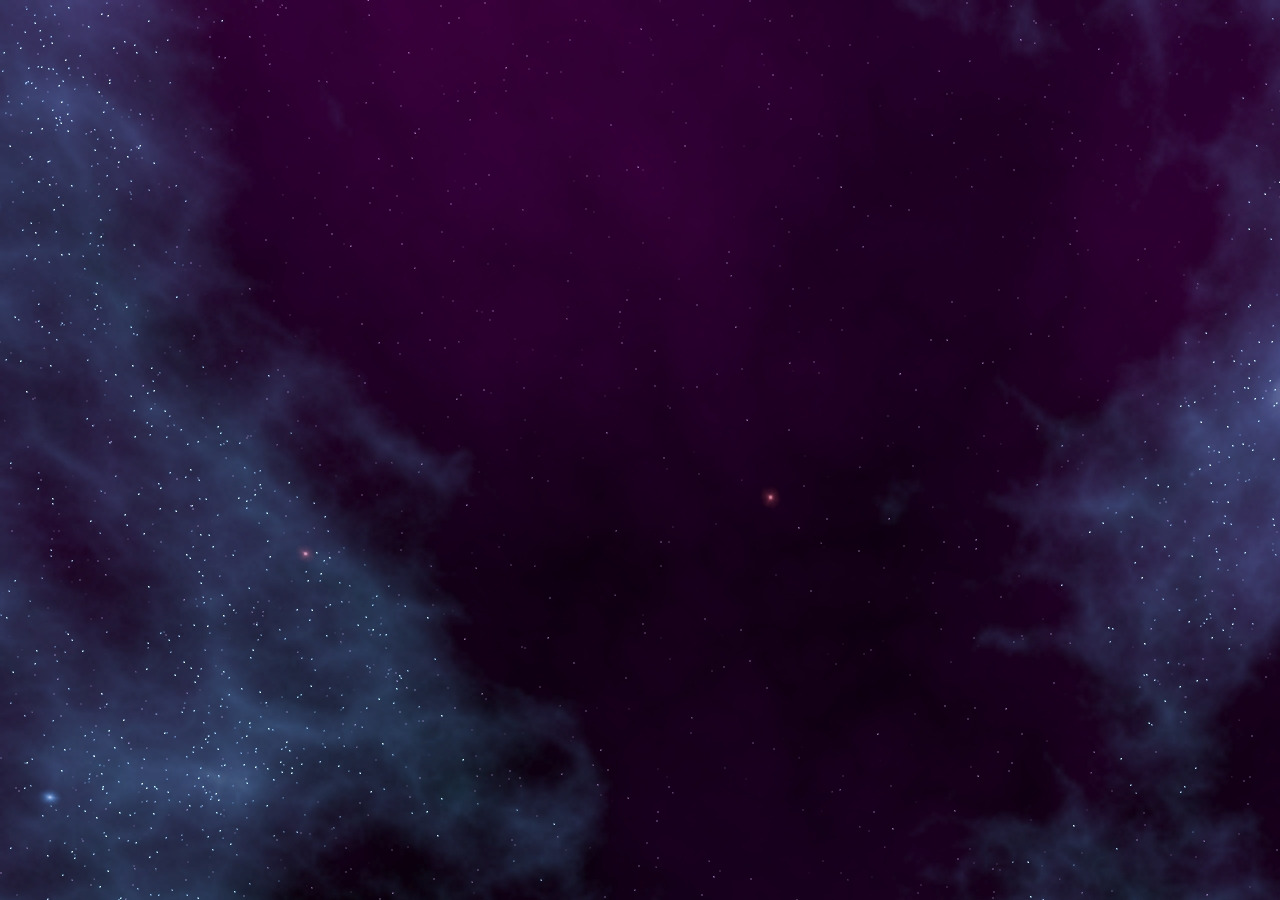
==== rogue.html @ 4a2b7144 "simplified stellar objects; rogui ui init" ====
<!DOCTYPE html>
<html>

<head>
  <title>Frontier</title>
  <link rel="stylesheet" type="text/css" href="lib/tachyons.4.12.0.min.css">
  <meta http-equiv="content-type" content="text/html; charset=UTF-8">
  <meta name="viewport" content="width=device-width, initial-scale=1">
  <link rel="stylesheet" type="text/css" href="src/main.css">
  <link rel="stylesheet" type="text/css" href="src/engine/render/threeHost.css">
</head>

<body>
</body>
<script type="importmap">
  {
    "imports": {
      "three": "https://cdn.jsdelivr.net/npm/three@0.184.0/build/three.module.js",
      "three/addons/": "https://cdn.jsdelivr.net/npm/three@0.184.0/examples/jsm/"
    }
  }
  </script>
<script src="lib/d3.v7.min.js"></script>
<script type="module" src="src/rogue.js"></script>

</html>
---- src/main.css ----
body {
  overflow: hidden;
  width: 100%;
  height: 100%;
  margin: 0;
  padding: 0;
  background: url('../img/BlueNebular_back.jpg') no-repeat;
}

.ab-center {
  position: absolute;
  top: 50%;
  left: 50%;
  transform: translate(-50%, -50%);
}

.hidden {
  display: none;
}

.favorite.selected {
  color: gold;
}

.blades-rep {
  cursor: pointer;
  display: inline-block;
  width: 0.5em;
  height: 2em;
  border: 0.1rem solid;
  margin: 0px 1px;
}

.blades-tier {
  cursor: pointer;
  display: inline-block;
  width: 1em;
  height: 1em;
  border-radius: 50%;
  border: 0.1rem solid;
  margin: 0px 1px;
}

.blades-res {
  cursor: pointer;
  display: inline-block;
  width: 0.75em;
  height: 0.75em;
  border: 0.1rem solid;
  margin: 0px 1px;
}

.d-circle-sm {
  display: inline-block;
  width: 0.5em;
  height: 0.5em;
  border-radius: 50%;
}

.gasGiant {
  fill-opacity: 0.70;
}

.poi {
  cursor: pointer;
}

/* Lil GUI */
.lil-gui {
  --font-size: 1em;
  --input-font-size: 1em;
}

/* Info overlay - matches lil-gui dark theme */
#overlay {
  --info-bg: #1f1f1f;
  --info-text: #ebebeb;
  --info-title-bg: #111111;
  --info-widget: #424242;
  --info-border: #424242;
  --info-font-size: 11px;
  --info-font: -apple-system, BlinkMacSystemFont, "Segoe UI", Roboto, Arial, sans-serif;
  --info-padding: 4px;
  --info-spacing: 4px;
}

#overlay .info-box {
  background: var(--info-bg);
  color: var(--info-text);
  font-family: var(--info-font);
  font-size: var(--info-font-size);
  line-height: 1.5;
  border-radius: 2px;
  padding: var(--info-padding);
  margin: 0;
  min-width: 200px;
}

#overlay .info-box h3 {
  font-family: var(--info-font);
  font-size: var(--info-font-size);
  font-weight: 600;
  color: var(--info-text);
  margin: 0 0 4px 0;
  padding: 0;
  line-height: 1.5;
}

#overlay .info-box b {
  color: var(--info-text);
  font-weight: 600;
}

#overlay .info-box div {
  padding: 2px 0;
  line-height: 1.5;
}

/* Tooltip container */
.tooltip {
  position: relative;
  display: inline-block;
  border-bottom: 1px dotted black;
  /* If you want dots under the hoverable text */
}

/* Tooltip text */
.tooltip .tooltiptext {
  visibility: hidden;
  width: 250px;
  background-color: black;
  color: #fff;
  text-align: center;
  padding: 5px 0;
  border-radius: 6px;

  /* Position the tooltip text - see examples below! */
  position: absolute;
  z-index: 1;

  top: -5px;
  right: 105%;
}

/* Show the tooltip text when you mouse over the tooltip container */
.tooltip:hover .tooltiptext {
  visibility: visible;
}


/* Drowpdown container */

.dropdown {
  /* position: relative; */
  /* display: inline-block; */
  direction: rtl;
}

.dropdown-content {
  display: none;
  position: absolute;
  z-index: 1;
  background-color: #f9f9f9;
  border-radius: 5px;
  min-width: 160px;
  direction: ltr;
}

.dropdown-content a {
  color: black;
  padding: 12px 16px;
  text-decoration: none;
  display: block;
}

.dropdown:hover .dropdown-content {
  display: block;
}

.dropdown:focus .dropdown-content {
  display: block;
}
---- src/engine/render/threeHost.css ----
#threeHost {
  position: absolute;
  top: 0;
  left: 0;
  width: 100%;
  height: 100%;
  z-index: 0;
}

#threeHost canvas {
  display: block;
}
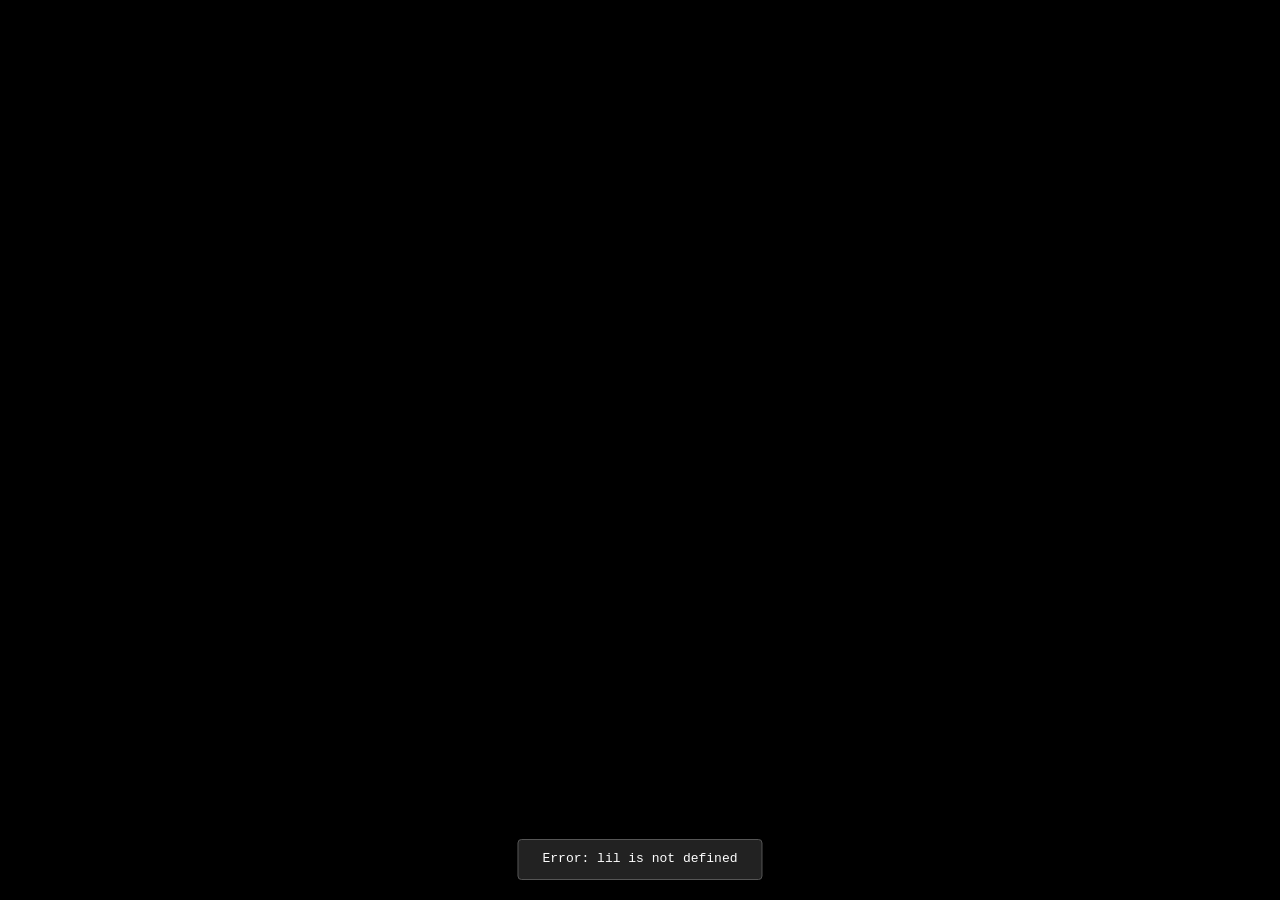
==== commit 8ce4db1b: "simplify UI; start rogue display" ====
--- a/rogue.html
+++ b/rogue.html
@@ -2,25 +2,93 @@
 <html>
 
 <head>
-  <title>Frontier</title>
+  <title>Rogue Galaxies</title>
   <link rel="stylesheet" type="text/css" href="lib/tachyons.4.12.0.min.css">
   <meta http-equiv="content-type" content="text/html; charset=UTF-8">
   <meta name="viewport" content="width=device-width, initial-scale=1">
   <link rel="stylesheet" type="text/css" href="src/main.css">
   <link rel="stylesheet" type="text/css" href="src/engine/render/threeHost.css">
+  <style>
+    body {
+      margin: 0;
+      padding: 0;
+      background: #000;
+      color: #fff;
+      font-family: monospace;
+      overflow: hidden;
+    }
+
+    #rogueHost {
+      display: flex;
+      height: 100vh;
+      width: 100vw;
+    }
+
+    #display {
+      flex: 1;
+      display: flex;
+      justify-content: center;
+      align-items: center;
+    }
+
+    #info {
+      width: 320px;
+      padding: 16px;
+      background: #111;
+      border-left: 2px solid #444;
+      overflow-y: auto;
+      font-size: 14px;
+      line-height: 1.5;
+    }
+
+    #info h3 {
+      margin: 0 0 8px 0;
+      color: #fff4b5;
+    }
+
+    .toast {
+      position: fixed;
+      bottom: 20px;
+      left: 50%;
+      transform: translateX(-50%);
+      background: #222;
+      border: 1px solid #555;
+      padding: 12px 24px;
+      border-radius: 4px;
+      z-index: 1000;
+      cursor: pointer;
+      font-family: monospace;
+    }
+
+    .toast button {
+      margin-left: 12px;
+      background: #333;
+      color: #fff;
+      border: 1px solid #666;
+      padding: 2px 8px;
+      cursor: pointer;
+    }
+
+    .toast button:hover {
+      background: #555;
+    }
+  </style>
 </head>
 
 <body>
+  <div id="rogueHost">
+    <div id="display"></div>
+    <div id="info">
+      <h3>System Info</h3>
+      <div id="infoContent">Click a star to view system data.</div>
+    </div>
+  </div>
+  <div id="toastContainer"></div>
+  <script src="lib/rot.min.js"></script>
+  <script src="lib/d3.v7.min.js"></script>
+  <script src="lib/lil-gui.0.20.js"></script>
+  <script src="lib/localforage.min.js"></script>
+  <script type="module" src="src/rogue.js"></script>
 </body>
-<script type="importmap">
-  {
-    "imports": {
-      "three": "https://cdn.jsdelivr.net/npm/three@0.184.0/build/three.module.js",
-      "three/addons/": "https://cdn.jsdelivr.net/npm/three@0.184.0/examples/jsm/"
-    }
-  }
-  </script>
-<script src="lib/d3.v7.min.js"></script>
-<script type="module" src="src/rogue.js"></script>
 
 </html>
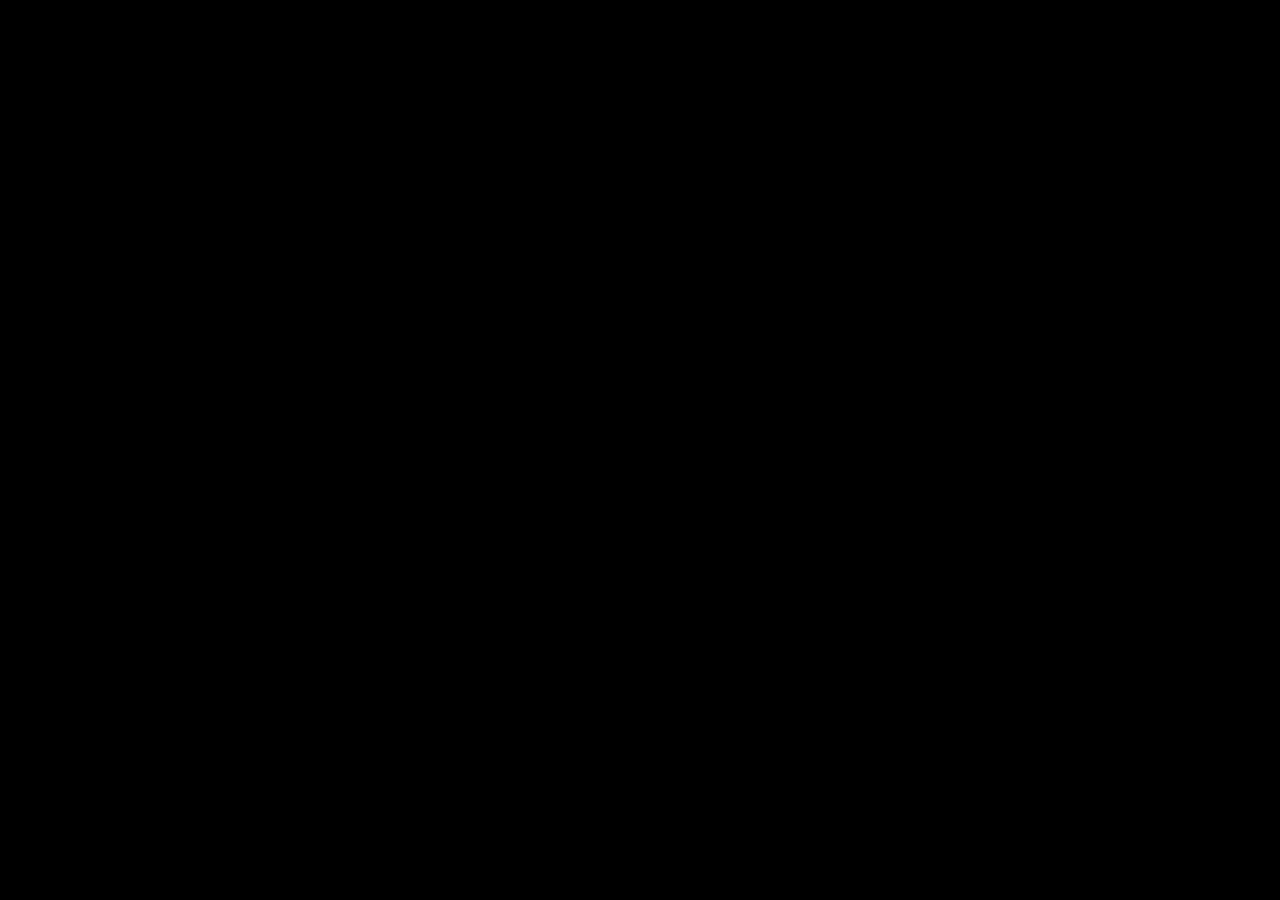
==== commit e92add0b: "working sector and system display" ====
--- a/rogue.html
+++ b/rogue.html
@@ -78,15 +78,10 @@
 <body>
   <div id="rogueHost">
     <div id="display"></div>
-    <div id="info">
-      <h3>System Info</h3>
-      <div id="infoContent">Click a star to view system data.</div>
-    </div>
   </div>
   <div id="toastContainer"></div>
   <script src="lib/rot.min.js"></script>
   <script src="lib/d3.v7.min.js"></script>
-  <script src="lib/lil-gui.0.20.js"></script>
   <script src="lib/localforage.min.js"></script>
   <script type="module" src="src/rogue.js"></script>
 </body>
